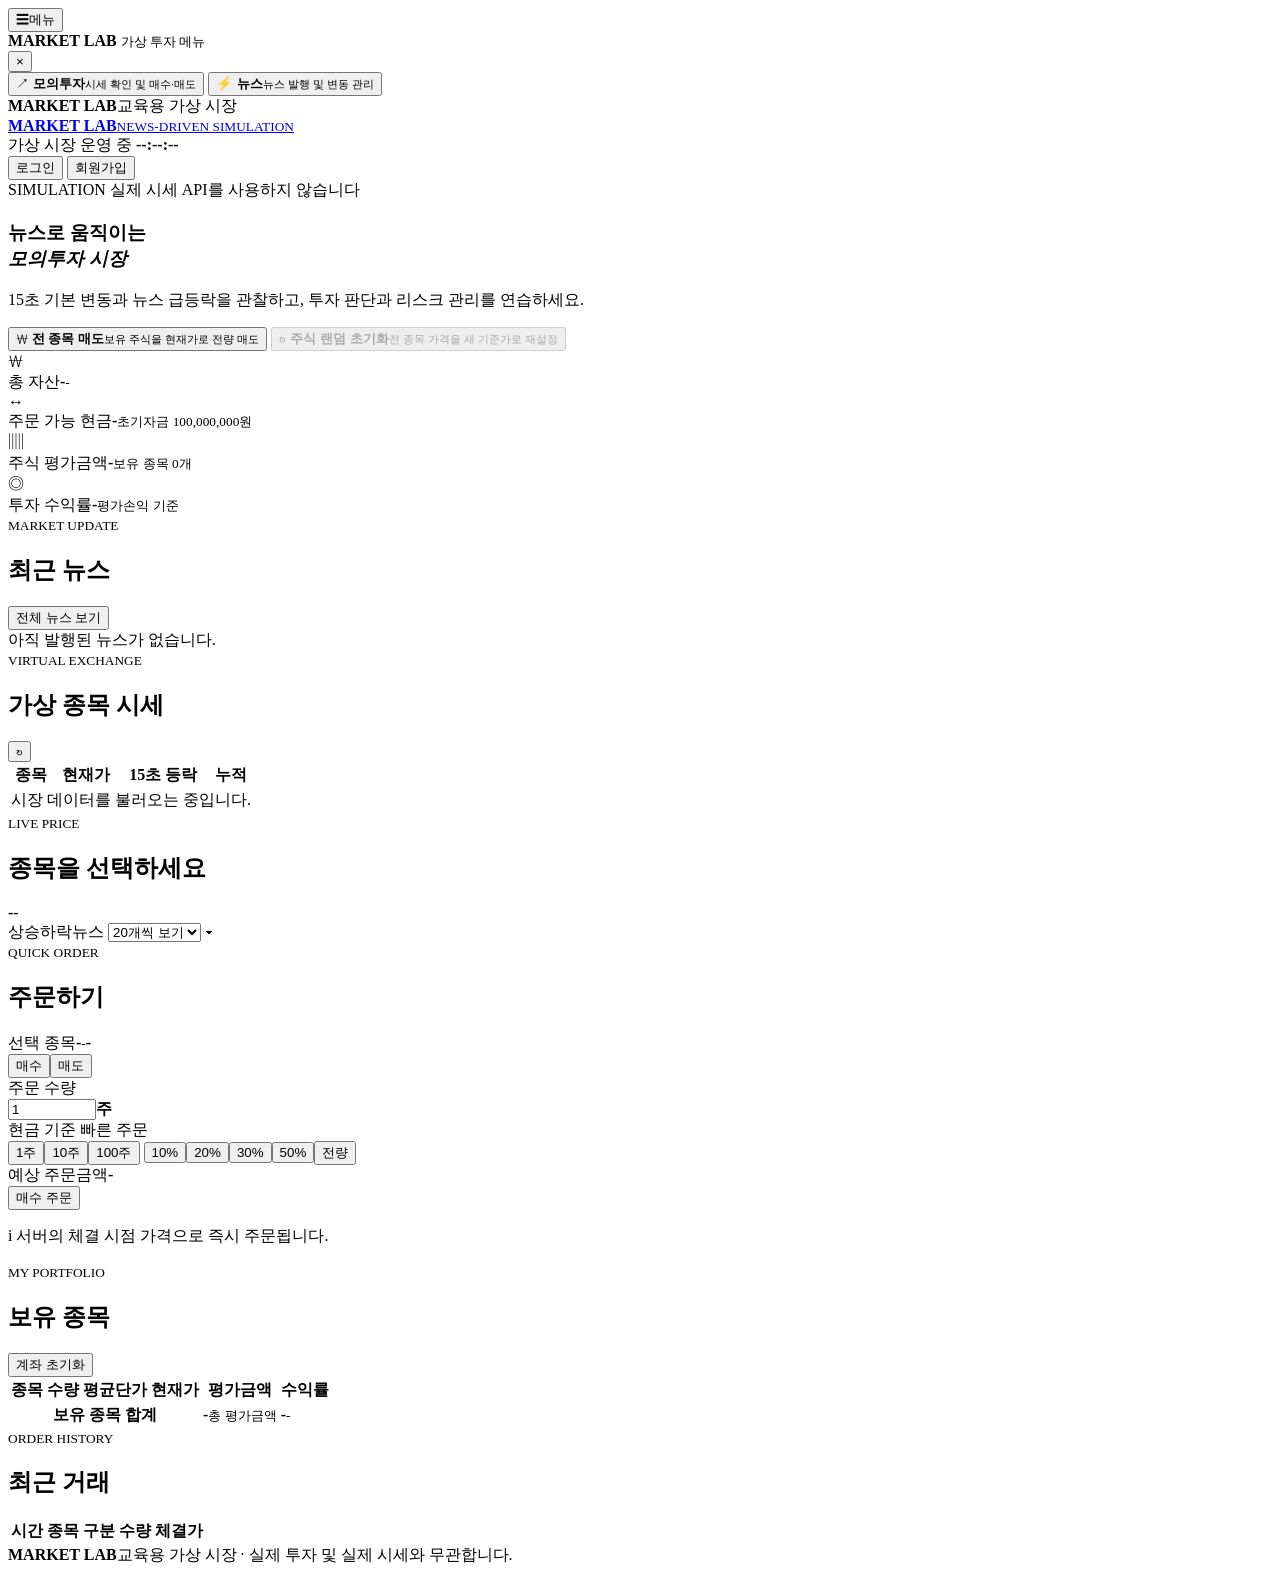
==== app/static/index.html @ 3f3c4f9c "Update market portfolio and Codespaces setup" ====
<!doctype html>
<html lang="ko">
<head>
  <meta charset="utf-8">
  <meta name="viewport" content="width=device-width, initial-scale=1">
  <meta name="description" content="뉴스 이벤트로 움직이는 교육용 모의투자">
  <title>MARKET LAB — 뉴스 기반 모의투자</title>
  <link rel="stylesheet" href="/styles.css?v=21">
</head>
<body>
  <header class="topbar">
    <div class="topbar-left">
      <div class="menu-wrap">
        <button id="menu-toggle" class="menu-toggle" type="button" aria-expanded="false" aria-controls="app-menu">
          <span class="menu-icon" aria-hidden="true">☰</span><span>메뉴</span>
        </button>
      </div>
      <div id="menu-backdrop" class="menu-backdrop" aria-hidden="true"></div>
      <aside id="app-menu" class="app-menu" aria-label="화면 메뉴" aria-hidden="true">
        <header class="drawer-head">
          <div>
            <strong>MARKET LAB</strong>
            <small>가상 투자 메뉴</small>
          </div>
          <button id="menu-close" class="menu-close" type="button" aria-label="메뉴 닫기">×</button>
        </header>
        <nav class="drawer-nav">
          <button class="menu-item active" type="button" data-view-target="trading">
            <span class="menu-item-icon" aria-hidden="true">↗</span>
            <span><strong>모의투자</strong><small>시세 확인 및 매수·매도</small></span>
          </button>
          <button class="menu-item" type="button" data-view-target="news">
            <span class="menu-item-icon" aria-hidden="true">⚡</span>
            <span><strong>뉴스</strong><small>뉴스 발행 및 변동 관리</small></span>
          </button>
        </nav>
        <div class="drawer-foot"><strong>MARKET LAB</strong><span>교육용 가상 시장</span></div>
      </aside>
      <a class="brand" href="#trading" aria-label="Market Lab 모의투자 홈">
        <span class="brand-mark" aria-hidden="true"><i></i><i></i><i></i></span>
        <span><strong>MARKET LAB</strong><small>NEWS-DRIVEN SIMULATION</small></span>
      </a>
    </div>
    <div class="topbar-center">
      <span class="market-dot"></span>
      <span>가상 시장 운영 중</span>
      <b id="topbar-time">--:--:--</b>
    </div>
    <div class="topbar-user">
      <div id="auth-actions" class="auth-actions">
        <button id="login-open" type="button">로그인</button>
        <button id="register-open" class="signup" type="button">회원가입</button>
      </div>
      <div id="member-actions" class="member-actions" hidden>
        <div id="header-avatar" class="avatar">S</div>
        <span id="header-user"></span>
        <button id="logout" type="button">로그아웃</button>
      </div>
    </div>
  </header>

  <main class="shell">
    <div id="toast" class="toast" role="status" aria-live="polite" hidden></div>
    <div id="auth-backdrop" class="auth-backdrop" aria-hidden="true" hidden></div>
    <section id="auth-modal" class="auth-modal" role="dialog" aria-modal="true" aria-labelledby="auth-title" hidden>
      <button id="auth-close" class="auth-close" type="button" aria-label="회원 창 닫기">×</button>
      <small>MARKET MEMBER</small>
      <h2 id="auth-title">로그인</h2>
      <p id="auth-description">내 계좌와 거래 내역을 불러옵니다.</p>
      <form id="auth-form">
        <label class="field"><span>아이디</span><input id="auth-username" type="text" minlength="2" maxlength="20" autocomplete="username" placeholder="한글·영문·숫자 2~20자" required></label>
        <label class="field"><span>비밀번호</span><input id="auth-password" type="password" minlength="4" maxlength="64" autocomplete="current-password" placeholder="4자 이상" required></label>
        <label id="auth-confirm-field" class="field" hidden><span>비밀번호 확인</span><input id="auth-password-confirm" type="password" minlength="4" maxlength="64" autocomplete="new-password" placeholder="비밀번호를 다시 입력" required></label>
        <p id="auth-error" class="auth-error" role="alert" hidden></p>
        <button id="auth-submit" class="auth-submit" type="submit">로그인</button>
      </form>
      <p class="auth-switch"><span id="auth-switch-copy">계정이 없으신가요?</span><button id="auth-switch" type="button">회원가입</button></p>
    </section>
    <div id="random-news-backdrop" class="random-news-backdrop" aria-hidden="true" hidden></div>
    <aside id="random-news-popup" class="random-news-popup" role="dialog" aria-modal="true" aria-labelledby="random-news-title" hidden>
      <button id="random-news-close" type="button" aria-label="뉴스 팝업 닫기">×</button>
      <div class="news-popup-meta">
        <span id="random-news-stock"></span>
        <time id="random-news-time"></time>
        <b id="random-news-status"></b>
      </div>
      <h3 id="random-news-title"></h3>
      <p id="random-news-content"></p>
      <div class="news-popup-impact">
        <span>뉴스 영향률</span>
        <strong id="random-news-impact"></strong>
      </div>
    </aside>

    <section id="view-trading" class="app-view" data-view="trading">
      <section class="hero">
        <div>
          <div class="eyebrow"><span>SIMULATION</span> 실제 시세 API를 사용하지 않습니다</div>
          <h1>뉴스로 움직이는<br><em>모의투자 시장</em></h1>
          <p>15초 기본 변동과 뉴스 급등락을 관찰하고, 투자 판단과 리스크 관리를 연습하세요.</p>
        </div>
        <div class="market-actions" aria-label="시장 빠른 작업">
          <button id="sell-all" class="market-action sell-all" type="button">
            <span class="market-action-icon" aria-hidden="true">₩</span>
            <span><strong>전 종목 매도</strong><small>보유 주식을 현재가로 전량 매도</small></span>
          </button>
          <button id="randomize-market" class="market-action randomize" type="button" disabled title="전 종목 매도 후 사용할 수 있습니다">
            <span class="market-action-icon" aria-hidden="true">↻</span>
            <span><strong>주식 랜덤 초기화</strong><small>전 종목 가격을 새 기준가로 재설정</small></span>
          </button>
        </div>
      </section>

    <section class="account-grid" aria-label="계좌 요약">
      <article><div class="stat-icon navy">₩</div><div><span>총 자산</span><strong id="total-assets">-</strong><small id="total-profit">-</small></div></article>
      <article><div class="stat-icon blue">↔</div><div><span>주문 가능 현금</span><strong id="cash">-</strong><small>초기자금 100,000,000원</small></div></article>
      <article><div class="stat-icon mint">▥</div><div><span>주식 평가금액</span><strong id="stock-value">-</strong><small id="position-count">보유 종목 0개</small></div></article>
      <article><div class="stat-icon orange">◎</div><div><span>투자 수익률</span><strong id="return-rate">-</strong><small>평가손익 기준</small></div></article>
    </section>

    <section class="panel recent-news-panel" aria-labelledby="recent-news-heading">
      <header class="panel-head">
        <div><small>MARKET UPDATE</small><h2 id="recent-news-heading">최근 뉴스</h2></div>
        <button id="recent-news-more" class="text-button" type="button">전체 뉴스 보기</button>
      </header>
      <div id="recent-news-list" class="recent-news-list"><div class="recent-news-empty">아직 발행된 뉴스가 없습니다.</div></div>
    </section>

    <section class="trading-grid">
      <article class="panel quotes-panel">
        <header class="panel-head">
          <div><small>VIRTUAL EXCHANGE</small><h2>가상 종목 시세</h2></div>
          <button id="refresh" class="icon-button" type="button" title="새로고침" aria-label="시세 새로고침">↻</button>
        </header>
        <div class="table-scroll">
          <table class="data-table quotes-table">
            <thead><tr><th>종목</th><th>현재가</th><th>15초 등락</th><th>누적</th></tr></thead>
            <tbody id="stock-list"><tr><td colspan="4" class="empty">시장 데이터를 불러오는 중입니다.</td></tr></tbody>
          </table>
        </div>
      </article>

      <article class="panel chart-panel">
        <header class="panel-head chart-head">
          <div><small>LIVE PRICE</small><h2 id="chart-title">종목을 선택하세요</h2></div>
          <div class="live-price"><strong id="live-price">-</strong><span id="live-change">-</span></div>
        </header>
        <div id="price-chart" class="price-chart" aria-label="선택 종목 가격 차트"></div>
        <div class="chart-legend">
          <span><i class="candle up"></i>상승</span><span><i class="candle down"></i>하락</span><span><i class="news"></i>뉴스</span>
          <label class="chart-count-select" for="chart-point-limit">
            <select id="chart-point-limit" aria-label="차트 표시 개수">
              <option value="10">10개씩 보기</option>
              <option value="20" selected>20개씩 보기</option>
              <option value="30">30개씩 보기</option>
              <option value="60">60개씩 보기</option>
            </select>
            <span aria-hidden="true">▾</span>
          </label>
        </div>
      </article>

      <aside class="panel order-panel">
        <header class="panel-head"><div><small>QUICK ORDER</small><h2>주문하기</h2></div></header>
        <div class="selected-stock"><span>선택 종목</span><strong id="order-name">-</strong><small id="order-code">-</small><b id="order-price">-</b></div>
        <form id="order-form">
          <div class="side-toggle"><button type="button" class="active" data-side="buy">매수</button><button type="button" data-side="sell">매도</button></div>
          <label class="field"><span>주문 수량</span><div class="input-suffix"><input id="quantity" type="number" value="1" min="1" max="1000000" required><b>주</b></div></label>
          <div class="quick-order">
            <span id="quick-order-label">현금 기준 빠른 주문</span>
            <div class="quick-quantity">
              <button type="button" data-quantity="1">1주</button><button type="button" data-quantity="10">10주</button><button type="button" data-quantity="100">100주</button>
              <button type="button" data-ratio="0.1">10%</button><button type="button" data-ratio="0.2">20%</button><button type="button" data-ratio="0.3">30%</button><button type="button" data-ratio="0.5">50%</button><button type="button" data-ratio="1">전량</button>
            </div>
          </div>
          <div class="estimate"><span>예상 주문금액</span><strong id="estimate">-</strong></div>
          <button id="order-submit" class="primary-action buy" type="submit">매수 주문</button>
        </form>
        <p class="fine-print"><span>i</span> 서버의 체결 시점 가격으로 즉시 주문됩니다.</p>
      </aside>
    </section>

    <section class="content-grid portfolio-grid">
      <article class="panel">
        <header class="panel-head"><div><small>MY PORTFOLIO</small><h2>보유 종목</h2></div><button id="reset-account" class="text-button" type="button">계좌 초기화</button></header>
        <div class="table-scroll"><table class="data-table"><thead><tr><th>종목</th><th>수량</th><th>평균단가</th><th>현재가</th><th>평가금액</th><th>수익률</th></tr></thead><tbody id="positions"></tbody><tfoot><tr class="portfolio-total"><th colspan="4">보유 종목 합계</th><td><strong id="positions-total-value">-</strong><small>총 평가금액</small></td><td><strong id="positions-total-return">-</strong><small id="positions-total-profit">-</small></td></tr></tfoot></table></div>
      </article>
      <article class="panel">
        <header class="panel-head"><div><small>ORDER HISTORY</small><h2>최근 거래</h2></div></header>
        <div class="table-scroll"><table class="data-table"><thead><tr><th>시간</th><th>종목</th><th>구분</th><th>수량</th><th>체결가</th></tr></thead><tbody id="trades"></tbody></table></div>
      </article>
    </section>
    </section>

    <section id="view-news" class="app-view" data-view="news" hidden>
      <section class="hero view-hero">
        <div>
          <div class="eyebrow"><span>NEWS CONTROL</span> 뉴스 발행 1분 후 가격에 반영됩니다</div>
          <h1>시장에 영향을 주는<br><em>뉴스 이벤트</em></h1>
          <p>영향 종목과 방향을 선택해 뉴스를 발행하고, 최근 시장 뉴스를 확인하세요.</p>
        </div>
      </section>

      <section class="content-grid news-workspace">
        <article class="panel operator-panel">
          <header class="panel-head"><div><small>INSTRUCTOR CONTROL</small><h2>뉴스 이벤트 발행</h2></div><span class="operator-badge">운영자</span></header>
          <form id="news-form">
            <div class="form-grid three">
              <label class="field"><span>영향 종목</span><select id="news-ticker"><option value="">전체 시장</option></select></label>
              <label class="field"><span>뉴스 방향</span><select id="news-sentiment"><option value="positive">긍정 · 급등</option><option value="negative">부정 · 폭락</option></select></label>
              <label class="field"><span>영향률 (%)</span><input id="news-impact" type="number" min="15" max="25" step="0.1" placeholder="랜덤"></label>
            </div>
            <label class="field"><span>뉴스 제목</span><input id="news-title" type="text" maxlength="120" placeholder="예: 글로벌 기업과 대규모 공급 계약 체결" required></label>
            <label class="field"><span>뉴스 내용</span><textarea id="news-content" rows="3" maxlength="1000" placeholder="투자자가 판단할 수 있는 뉴스 내용을 입력하세요."></textarea></label>
            <div class="operator-actions">
              <label class="field admin-key"><span>운영자 키</span><input id="admin-key" type="password" maxlength="200" autocomplete="off" placeholder="서버 설정 시 입력"></label>
              <button id="news-submit" class="news-action" type="submit"><span>⚡</span> 뉴스 발행 예약</button>
            </div>
          </form>
        </article>

        <article class="panel news-panel">
          <header class="panel-head">
            <div><small>BREAKING NEWS</small><h2>시장 뉴스</h2></div>
            <span class="impact-badge">가격 영향 ±15~25%</span>
          </header>
          <div id="news-list" class="news-list"><div class="empty-block">아직 발행된 뉴스가 없습니다.</div></div>
        </article>
      </section>
    </section>
  </main>

  <footer><strong>MARKET LAB</strong><span>교육용 가상 시장 · 실제 투자 및 실제 시세와 무관합니다.</span></footer>
  <script type="module" src="/app.js?v=28"></script>
</body>
</html>
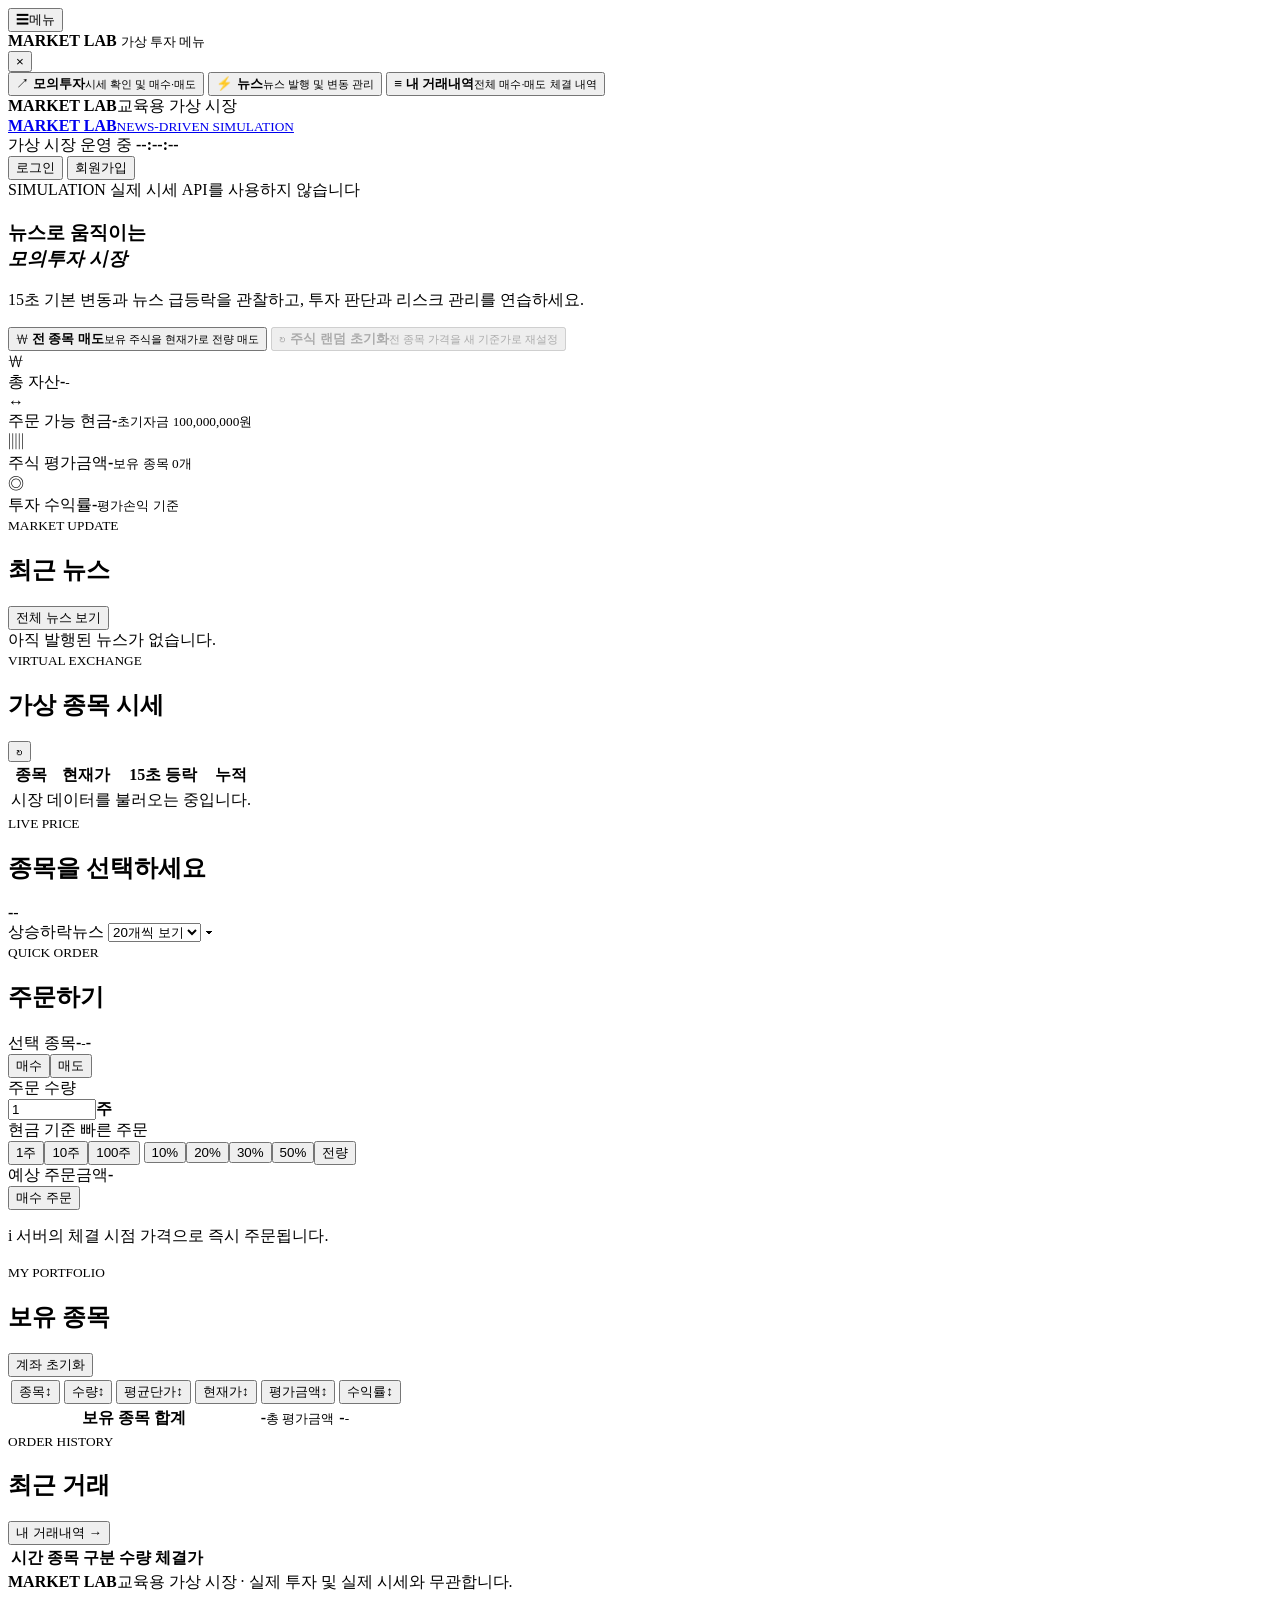
==== commit 404d385f: "Enhance market news and portfolio views" ====
--- a/app/static/index.html
+++ b/app/static/index.html
@@ -5,7 +5,7 @@
   <meta name="viewport" content="width=device-width, initial-scale=1">
   <meta name="description" content="뉴스 이벤트로 움직이는 교육용 모의투자">
   <title>MARKET LAB — 뉴스 기반 모의투자</title>
-  <link rel="stylesheet" href="/styles.css?v=21">
+  <link rel="stylesheet" href="/styles.css?v=24">
 </head>
 <body>
   <header class="topbar">
@@ -32,6 +32,10 @@
           <button class="menu-item" type="button" data-view-target="news">
             <span class="menu-item-icon" aria-hidden="true">⚡</span>
             <span><strong>뉴스</strong><small>뉴스 발행 및 변동 관리</small></span>
+          </button>
+          <button class="menu-item" type="button" data-view-target="trades">
+            <span class="menu-item-icon" aria-hidden="true">≡</span>
+            <span><strong>내 거래내역</strong><small>전체 매수·매도 체결 내역</small></span>
           </button>
         </nav>
         <div class="drawer-foot"><strong>MARKET LAB</strong><span>교육용 가상 시장</span></div>
@@ -183,10 +187,10 @@
     <section class="content-grid portfolio-grid">
       <article class="panel">
         <header class="panel-head"><div><small>MY PORTFOLIO</small><h2>보유 종목</h2></div><button id="reset-account" class="text-button" type="button">계좌 초기화</button></header>
-        <div class="table-scroll"><table class="data-table"><thead><tr><th>종목</th><th>수량</th><th>평균단가</th><th>현재가</th><th>평가금액</th><th>수익률</th></tr></thead><tbody id="positions"></tbody><tfoot><tr class="portfolio-total"><th colspan="4">보유 종목 합계</th><td><strong id="positions-total-value">-</strong><small>총 평가금액</small></td><td><strong id="positions-total-return">-</strong><small id="positions-total-profit">-</small></td></tr></tfoot></table></div>
+        <div class="table-scroll"><table id="positions-table" class="data-table"><thead><tr><th><button class="sort-button" type="button" data-sort-key="name">종목<span aria-hidden="true">↕</span></button></th><th><button class="sort-button" type="button" data-sort-key="quantity">수량<span aria-hidden="true">↕</span></button></th><th><button class="sort-button" type="button" data-sort-key="avg_price">평균단가<span aria-hidden="true">↕</span></button></th><th><button class="sort-button" type="button" data-sort-key="price">현재가<span aria-hidden="true">↕</span></button></th><th><button class="sort-button" type="button" data-sort-key="market_value">평가금액<span aria-hidden="true">↕</span></button></th><th><button class="sort-button" type="button" data-sort-key="profit_pct">수익률<span aria-hidden="true">↕</span></button></th></tr></thead><tbody id="positions"></tbody><tfoot><tr class="portfolio-total"><th colspan="4">보유 종목 합계</th><td><strong id="positions-total-value">-</strong><small>총 평가금액</small></td><td><strong id="positions-total-return">-</strong><small id="positions-total-profit">-</small></td></tr></tfoot></table></div>
       </article>
       <article class="panel">
-        <header class="panel-head"><div><small>ORDER HISTORY</small><h2>최근 거래</h2></div></header>
+        <header class="panel-head"><div><small>ORDER HISTORY</small><h2>최근 거래</h2></div><button id="trade-history-more" class="history-link-button" type="button">내 거래내역 <span aria-hidden="true">→</span></button></header>
         <div class="table-scroll"><table class="data-table"><thead><tr><th>시간</th><th>종목</th><th>구분</th><th>수량</th><th>체결가</th></tr></thead><tbody id="trades"></tbody></table></div>
       </article>
     </section>
@@ -228,9 +232,36 @@
         </article>
       </section>
     </section>
+
+    <section id="view-trades" class="app-view" data-view="trades" hidden>
+      <section class="hero view-hero history-hero">
+        <div>
+          <div class="eyebrow"><span>ORDER HISTORY</span> 나의 투자 기록</div>
+          <h1>내 <em>거래내역</em></h1>
+          <p>지금까지 체결된 매수·매도 주문과 누적 거래금액을 한눈에 확인하세요.</p>
+        </div>
+      </section>
+      <section class="trade-summary-grid" aria-label="거래내역 요약">
+        <article><div class="stat-icon navy">#</div><div><span>전체 체결 건수</span><strong id="history-trade-count">0건</strong><small>매수·매도 전체</small></div></article>
+        <article><div class="stat-icon red">↗</div><div><span>누적 매수 금액</span><strong id="history-buy-total">₩0</strong><small id="history-buy-count">매수 0건</small></div></article>
+        <article><div class="stat-icon blue">↘</div><div><span>누적 매도 금액</span><strong id="history-sell-total">₩0</strong><small id="history-sell-count">매도 0건</small></div></article>
+      </section>
+      <section class="panel trade-history-panel">
+        <header class="panel-head">
+          <div><small>EXECUTION LOG</small><h2>전체 체결 내역</h2></div>
+          <span id="history-table-count" class="history-count-badge">총 0건</span>
+        </header>
+        <div class="table-scroll">
+          <table class="data-table trade-history-table">
+            <thead><tr><th>체결시간</th><th>구분</th><th>종목</th><th>종목코드</th><th>수량</th><th>체결가</th><th>거래금액</th></tr></thead>
+            <tbody id="trade-history"><tr><td colspan="7" class="empty">거래 내역이 없습니다.</td></tr></tbody>
+          </table>
+        </div>
+      </section>
+    </section>
   </main>
 
   <footer><strong>MARKET LAB</strong><span>교육용 가상 시장 · 실제 투자 및 실제 시세와 무관합니다.</span></footer>
-  <script type="module" src="/app.js?v=28"></script>
+  <script type="module" src="/app.js?v=32"></script>
 </body>
 </html>
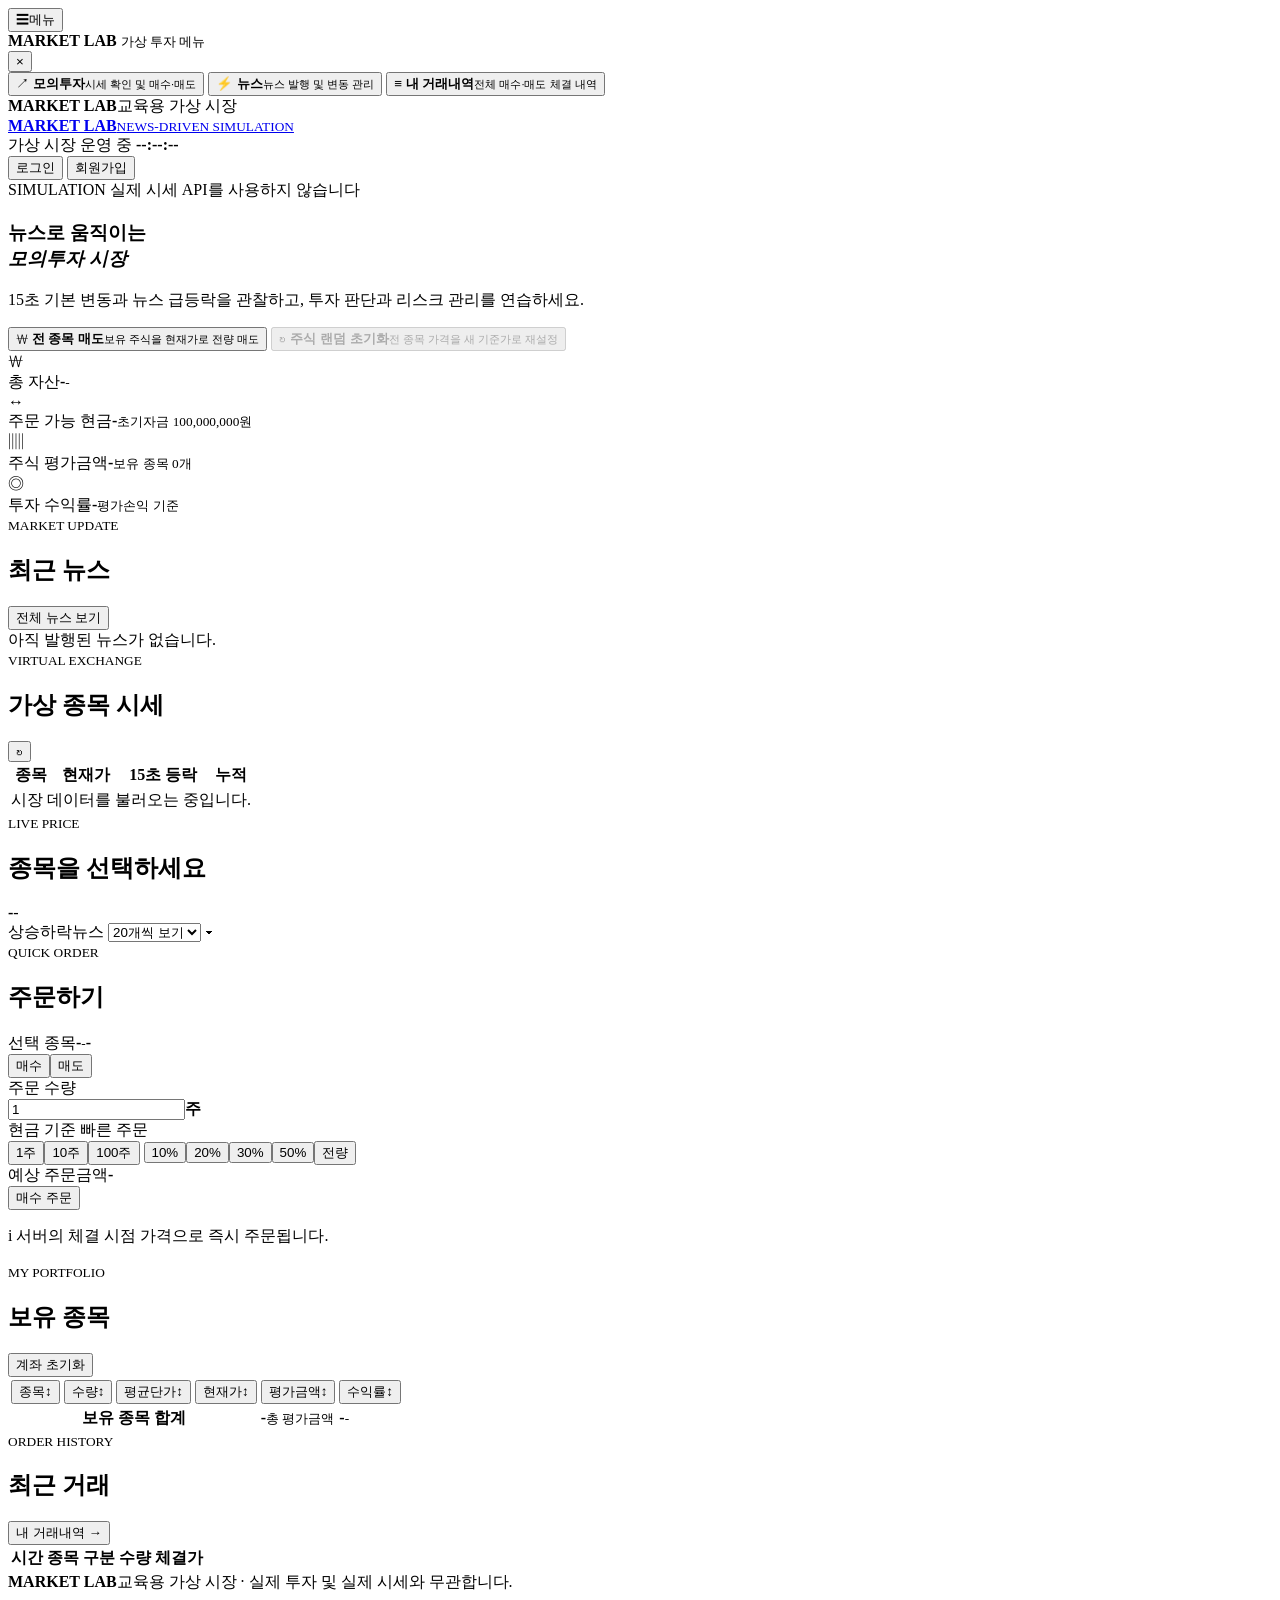
==== commit 083adf1d: "Replace Kakao with KB Financial Group" ====
--- a/app/static/index.html
+++ b/app/static/index.html
@@ -169,7 +169,7 @@
         <div class="selected-stock"><span>선택 종목</span><strong id="order-name">-</strong><small id="order-code">-</small><b id="order-price">-</b></div>
         <form id="order-form">
           <div class="side-toggle"><button type="button" class="active" data-side="buy">매수</button><button type="button" data-side="sell">매도</button></div>
-          <label class="field"><span>주문 수량</span><div class="input-suffix"><input id="quantity" type="number" value="1" min="1" max="1000000" required><b>주</b></div></label>
+          <label class="field"><span>주문 수량</span><div class="input-suffix"><input id="quantity" type="number" value="1" min="1" required><b>주</b></div></label>
           <div class="quick-order">
             <span id="quick-order-label">현금 기준 빠른 주문</span>
             <div class="quick-quantity">
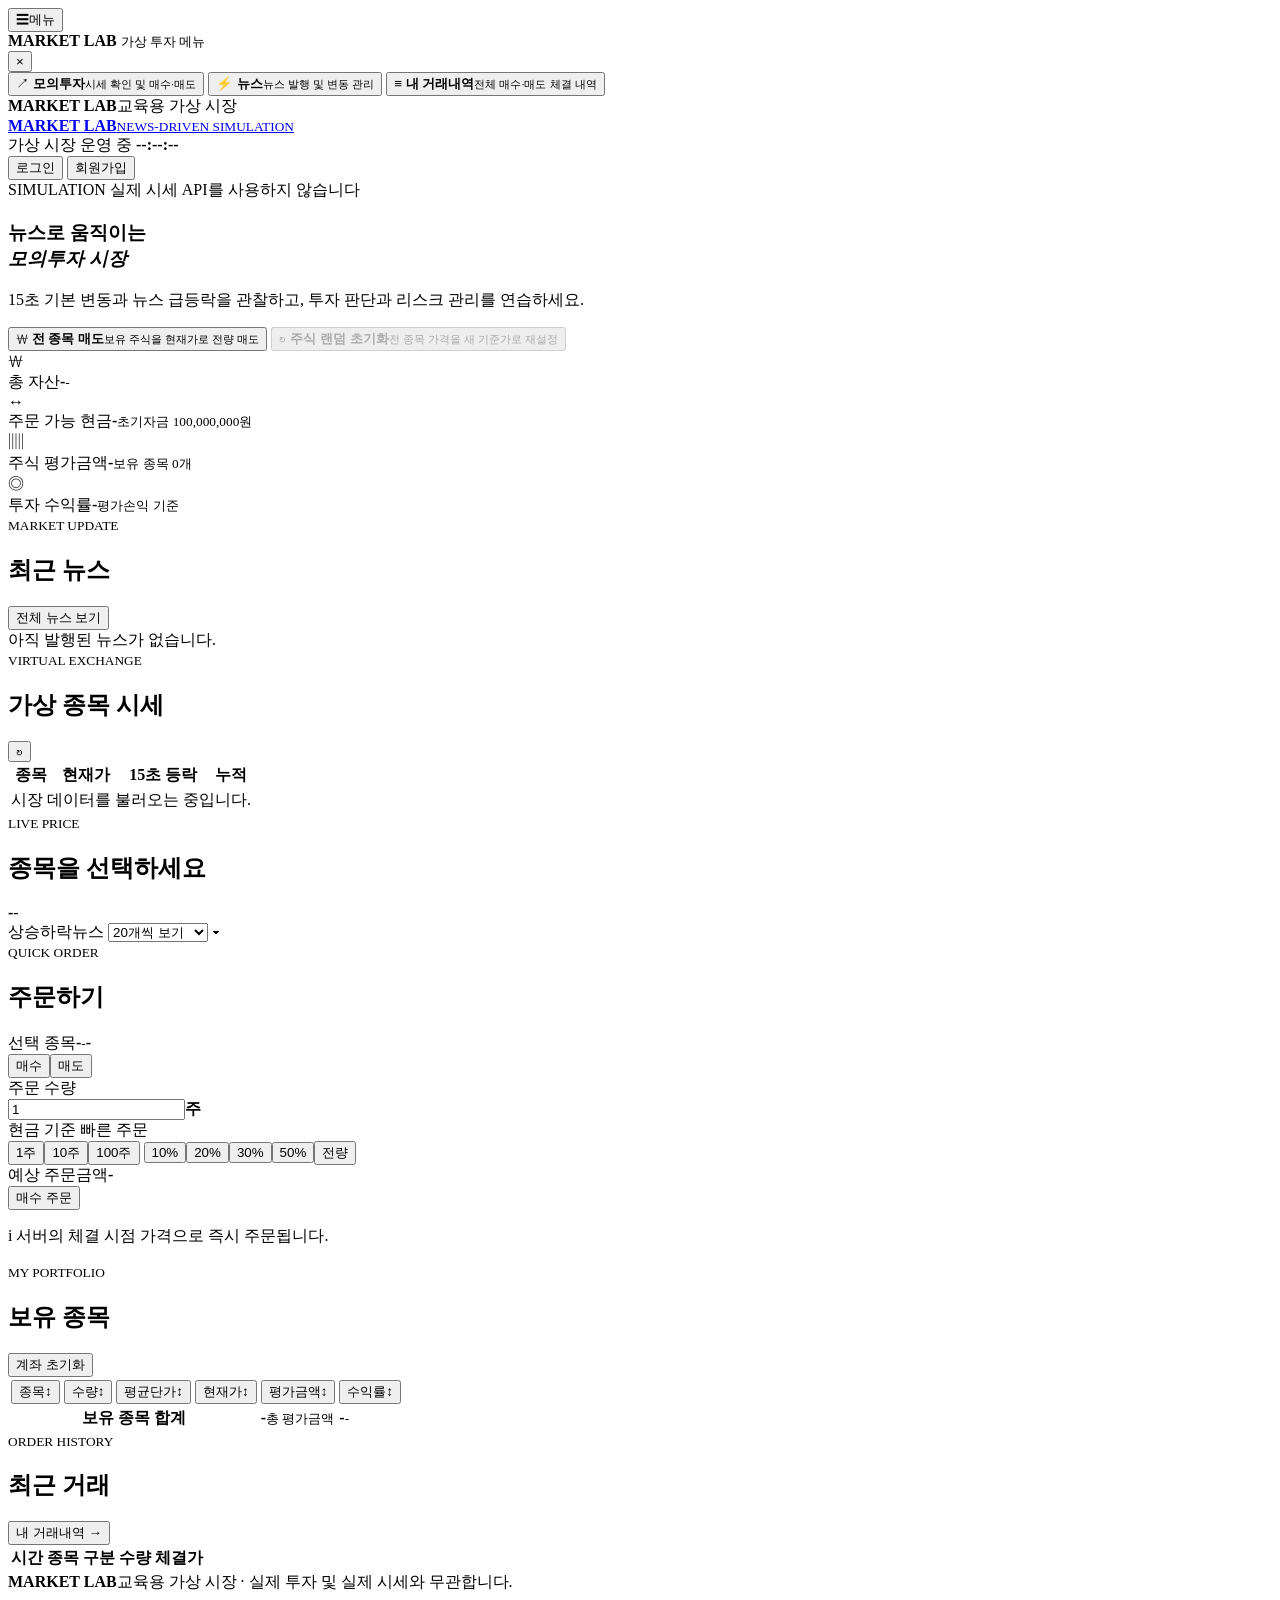
==== commit c8099ce4: "Add extended chart history ranges" ====
--- a/app/static/index.html
+++ b/app/static/index.html
@@ -5,7 +5,7 @@
   <meta name="viewport" content="width=device-width, initial-scale=1">
   <meta name="description" content="뉴스 이벤트로 움직이는 교육용 모의투자">
   <title>MARKET LAB — 뉴스 기반 모의투자</title>
-  <link rel="stylesheet" href="/styles.css?v=24">
+  <link rel="stylesheet" href="/styles.css?v=26">
 </head>
 <body>
   <header class="topbar">
@@ -158,6 +158,11 @@
               <option value="20" selected>20개씩 보기</option>
               <option value="30">30개씩 보기</option>
               <option value="60">60개씩 보기</option>
+              <option value="100">100개씩 보기</option>
+              <option value="200">200개씩 보기</option>
+              <option value="240">1시간 보기</option>
+              <option value="480">2시간 보기</option>
+              <option value="1200">5시간 보기</option>
             </select>
             <span aria-hidden="true">▾</span>
           </label>
@@ -262,6 +267,6 @@
   </main>
 
   <footer><strong>MARKET LAB</strong><span>교육용 가상 시장 · 실제 투자 및 실제 시세와 무관합니다.</span></footer>
-  <script type="module" src="/app.js?v=32"></script>
+  <script type="module" src="/app.js?v=34"></script>
 </body>
 </html>
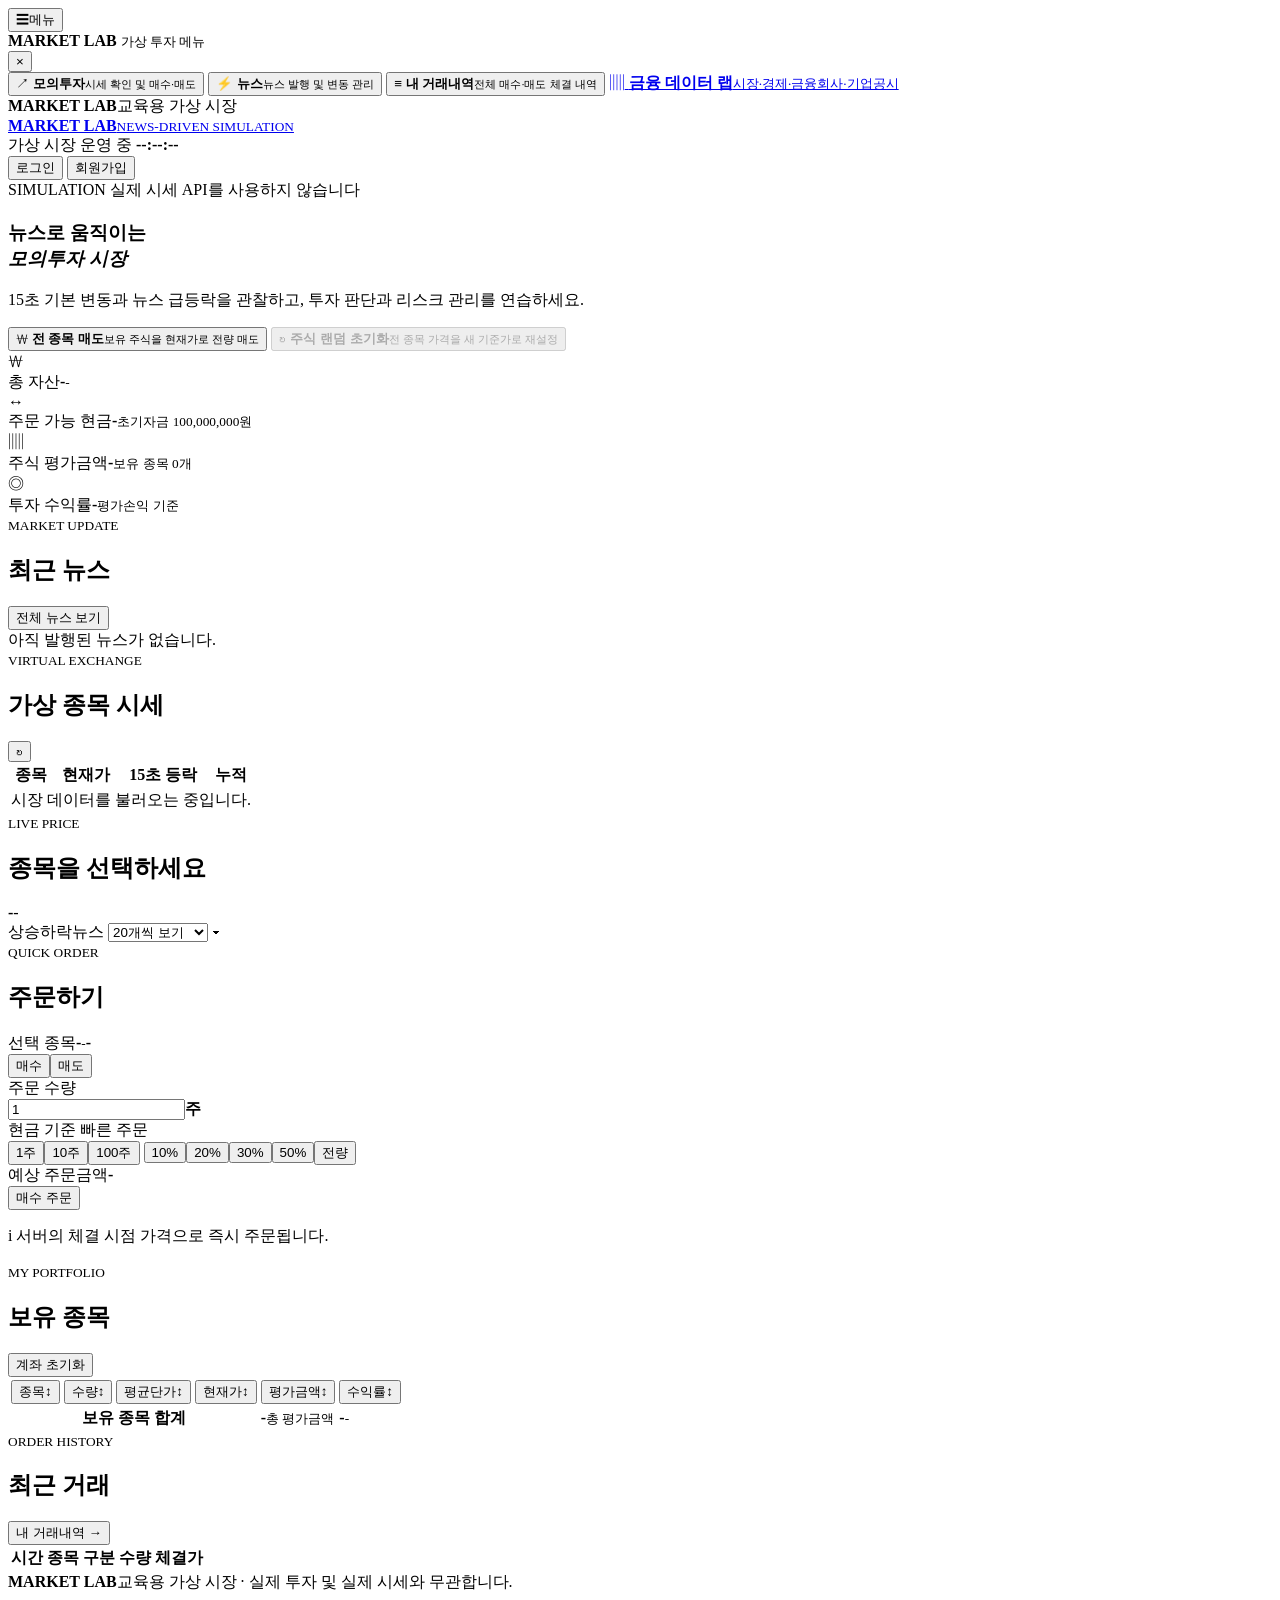
==== commit 98f60c1d: "Integrate finance data lab into market app" ====
--- a/app/static/index.html
+++ b/app/static/index.html
@@ -37,6 +37,10 @@
             <span class="menu-item-icon" aria-hidden="true">≡</span>
             <span><strong>내 거래내역</strong><small>전체 매수·매도 체결 내역</small></span>
           </button>
+          <a class="menu-item" href="/finance/krx">
+            <span class="menu-item-icon" aria-hidden="true">▥</span>
+            <span><strong>금융 데이터 랩</strong><small>시장·경제·금융회사·기업공시</small></span>
+          </a>
         </nav>
         <div class="drawer-foot"><strong>MARKET LAB</strong><span>교육용 가상 시장</span></div>
       </aside>
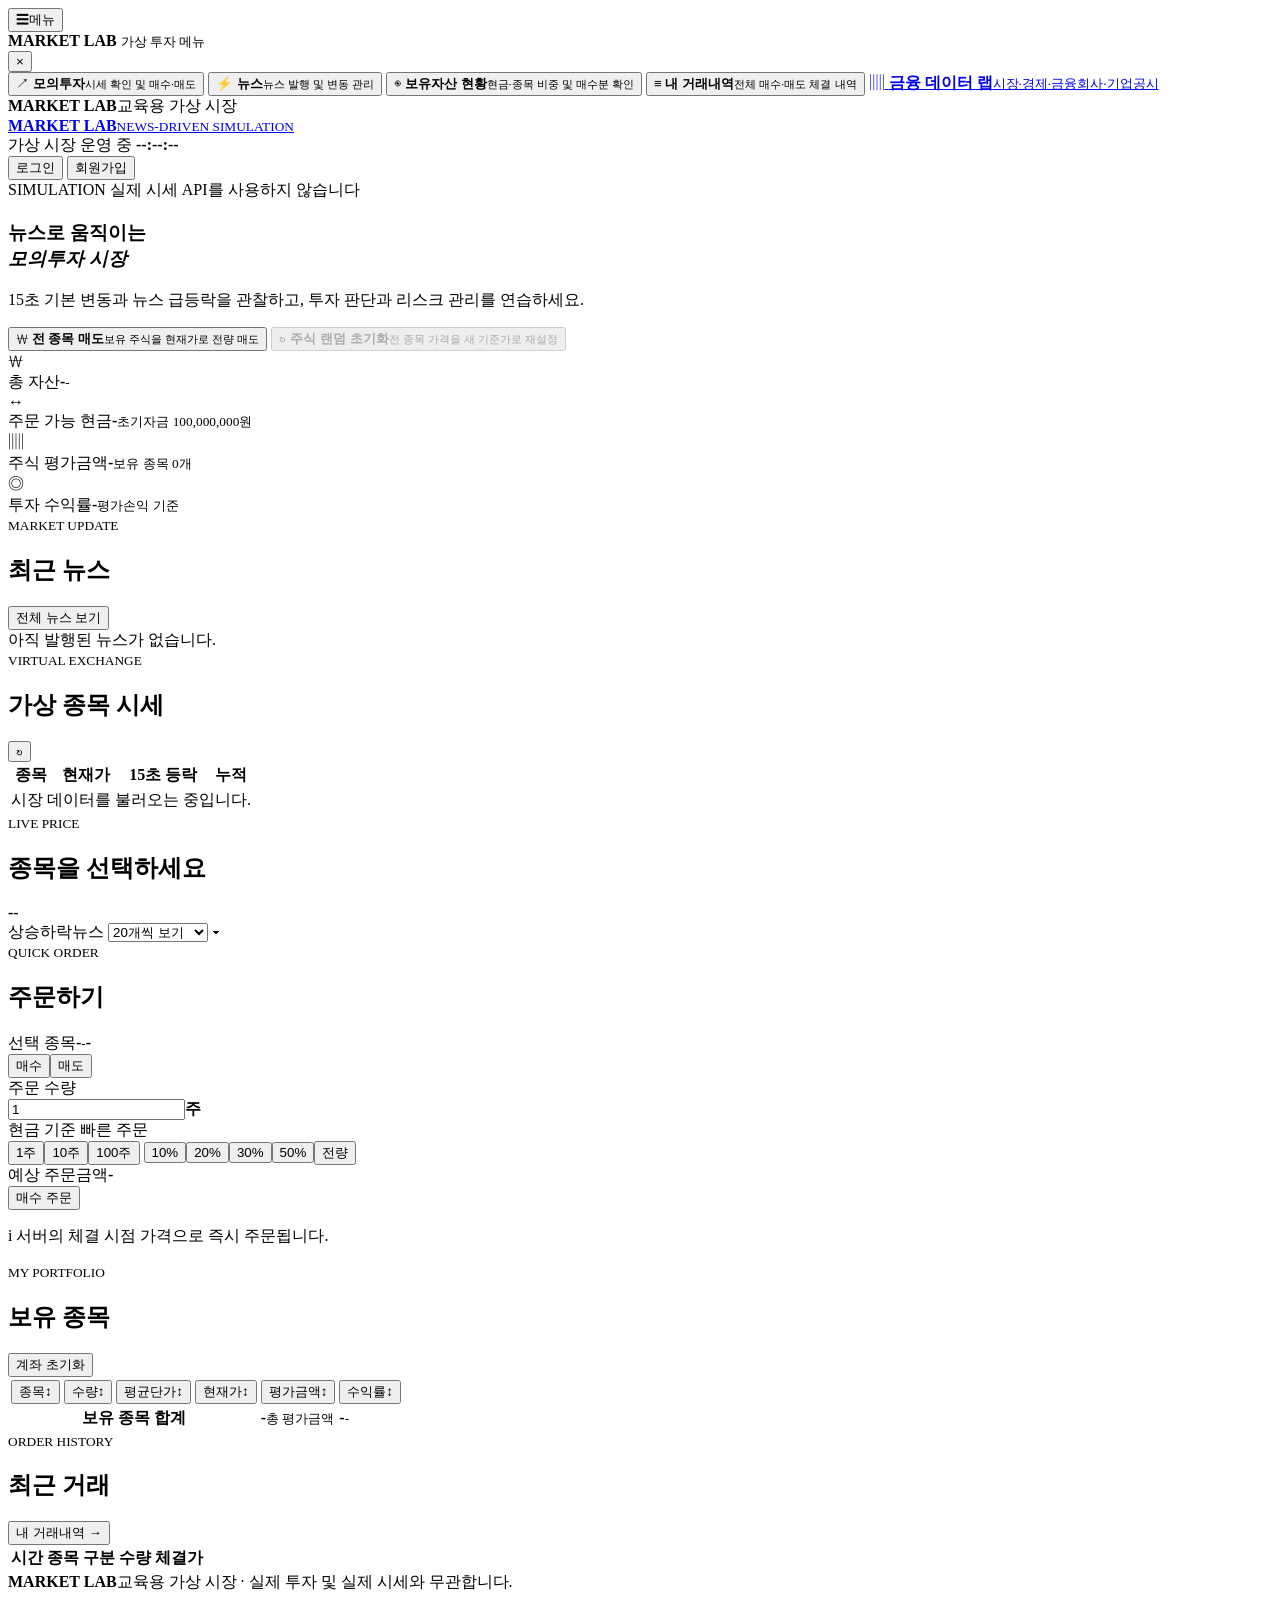
==== commit 9cc61ac3: "Add selectable cost basis and asset view" ====
--- a/app/static/index.html
+++ b/app/static/index.html
@@ -5,7 +5,7 @@
   <meta name="viewport" content="width=device-width, initial-scale=1">
   <meta name="description" content="뉴스 이벤트로 움직이는 교육용 모의투자">
   <title>MARKET LAB — 뉴스 기반 모의투자</title>
-  <link rel="stylesheet" href="/styles.css?v=26">
+  <link rel="stylesheet" href="/styles.css?v=28">
 </head>
 <body>
   <header class="topbar">
@@ -32,6 +32,10 @@
           <button class="menu-item" type="button" data-view-target="news">
             <span class="menu-item-icon" aria-hidden="true">⚡</span>
             <span><strong>뉴스</strong><small>뉴스 발행 및 변동 관리</small></span>
+          </button>
+          <button class="menu-item" type="button" data-view-target="assets">
+            <span class="menu-item-icon" aria-hidden="true">◉</span>
+            <span><strong>보유자산 현황</strong><small>현금·종목 비중 및 매수분 확인</small></span>
           </button>
           <button class="menu-item" type="button" data-view-target="trades">
             <span class="menu-item-icon" aria-hidden="true">≡</span>
@@ -178,6 +182,14 @@
         <div class="selected-stock"><span>선택 종목</span><strong id="order-name">-</strong><small id="order-code">-</small><b id="order-price">-</b></div>
         <form id="order-form">
           <div class="side-toggle"><button type="button" class="active" data-side="buy">매수</button><button type="button" data-side="sell">매도</button></div>
+          <div id="cost-method-picker" class="cost-method-picker" hidden>
+            <span>매수분 선택 방식</span>
+            <div class="cost-method-toggle" role="group" aria-label="매도 원가 계산 방식">
+              <button type="button" data-cost-method="fifo" title="가장 오래된 매수분부터 매도">FIFO</button>
+              <button type="button" data-cost-method="lifo" title="가장 최근 매수분부터 매도">LIFO</button>
+              <button type="button" class="active" data-cost-method="lofo" title="체결가가 가장 낮은 매수분부터 매도">LOFO</button>
+            </div>
+          </div>
           <label class="field"><span>주문 수량</span><div class="input-suffix"><input id="quantity" type="number" value="1" min="1" required><b>주</b></div></label>
           <div class="quick-order">
             <span id="quick-order-label">현금 기준 빠른 주문</span>
@@ -242,6 +254,37 @@
       </section>
     </section>
 
+    <section id="view-assets" class="app-view" data-view="assets" hidden>
+      <section class="hero view-hero assets-hero">
+        <div>
+          <div class="eyebrow"><span>PORTFOLIO</span> 현금과 보유 종목의 자산 구성</div>
+          <h1>나의 <em>보유자산 현황</em></h1>
+          <p>총자산에서 현금과 각 종목이 차지하는 비중을 확인하고, 보유 중인 매수 체결분을 살펴보세요.</p>
+        </div>
+      </section>
+
+      <section class="panel asset-allocation-panel">
+        <header class="panel-head">
+          <div><small>ASSET ALLOCATION</small><h2>자산 구성</h2></div>
+          <span id="asset-allocation-count" class="history-count-badge">현금 + 0종목</span>
+        </header>
+        <div class="asset-allocation-layout">
+          <div id="asset-chart" class="asset-chart" role="img" aria-label="자산 구성 파이그래프"></div>
+          <div id="asset-legend" class="asset-legend"></div>
+        </div>
+      </section>
+
+      <section class="panel asset-holdings-panel">
+        <header class="panel-head">
+          <div><small>HOLDINGS BREAKDOWN</small><h2>종목별 평가금액</h2></div>
+          <span class="asset-detail-hint">종목을 누르면 매수 체결분이 펼쳐집니다</span>
+        </header>
+        <div id="asset-position-list" class="asset-position-list">
+          <div class="asset-empty">보유 중인 종목이 없습니다.</div>
+        </div>
+      </section>
+    </section>
+
     <section id="view-trades" class="app-view" data-view="trades" hidden>
       <section class="hero view-hero history-hero">
         <div>
@@ -254,6 +297,7 @@
         <article><div class="stat-icon navy">#</div><div><span>전체 체결 건수</span><strong id="history-trade-count">0건</strong><small>매수·매도 전체</small></div></article>
         <article><div class="stat-icon red">↗</div><div><span>누적 매수 금액</span><strong id="history-buy-total">₩0</strong><small id="history-buy-count">매수 0건</small></div></article>
         <article><div class="stat-icon blue">↘</div><div><span>누적 매도 금액</span><strong id="history-sell-total">₩0</strong><small id="history-sell-count">매도 0건</small></div></article>
+        <article><div class="stat-icon mint">±</div><div><span>누적 실현손익</span><strong id="history-realized-profit">₩0</strong><small>선택 원가방식 기준</small></div></article>
       </section>
       <section class="panel trade-history-panel">
         <header class="panel-head">
@@ -262,8 +306,8 @@
         </header>
         <div class="table-scroll">
           <table class="data-table trade-history-table">
-            <thead><tr><th>체결시간</th><th>구분</th><th>종목</th><th>종목코드</th><th>수량</th><th>체결가</th><th>거래금액</th></tr></thead>
-            <tbody id="trade-history"><tr><td colspan="7" class="empty">거래 내역이 없습니다.</td></tr></tbody>
+            <thead><tr><th>체결시간</th><th>구분</th><th>종목</th><th>종목코드</th><th>수량</th><th>체결가</th><th>거래금액</th><th>원가방식</th><th>실현손익</th></tr></thead>
+            <tbody id="trade-history"><tr><td colspan="9" class="empty">거래 내역이 없습니다.</td></tr></tbody>
           </table>
         </div>
       </section>
@@ -271,6 +315,6 @@
   </main>
 
   <footer><strong>MARKET LAB</strong><span>교육용 가상 시장 · 실제 투자 및 실제 시세와 무관합니다.</span></footer>
-  <script type="module" src="/app.js?v=34"></script>
+  <script type="module" src="/app.js?v=36"></script>
 </body>
 </html>
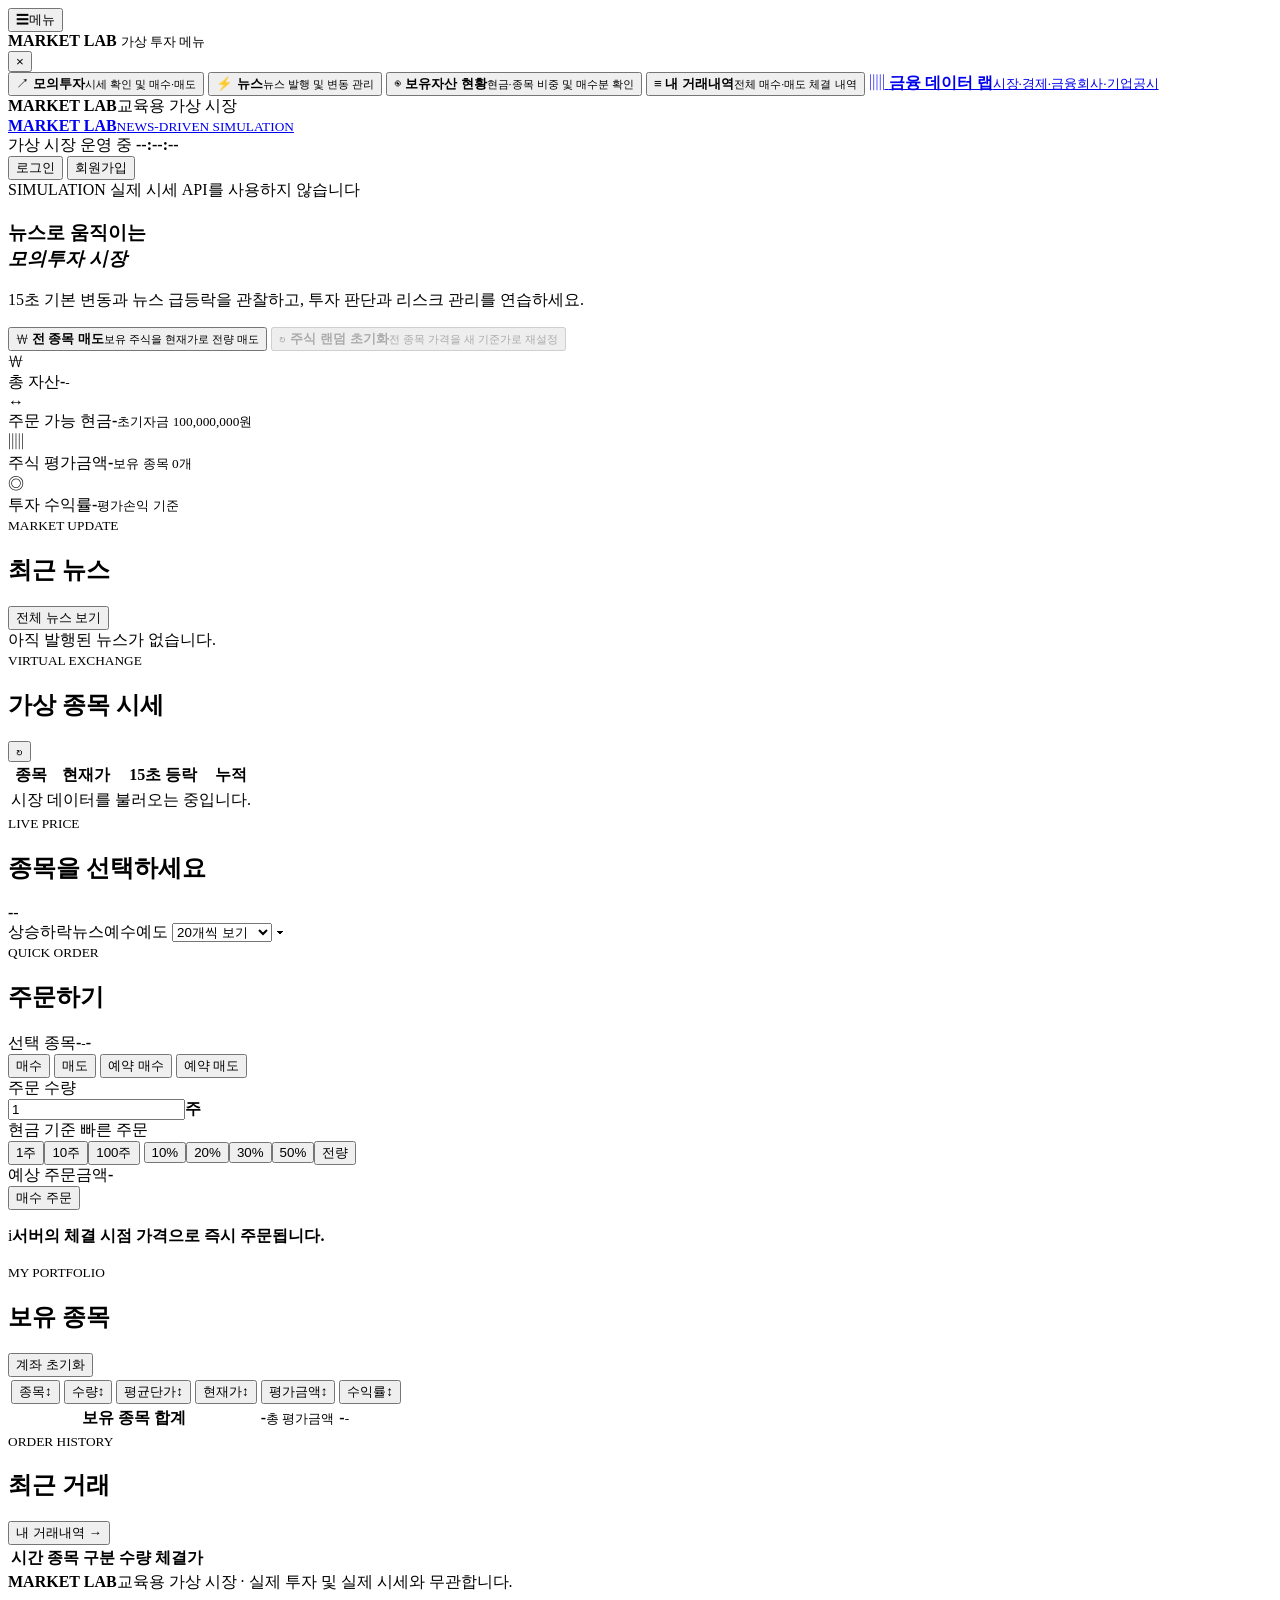
==== commit baf10cca: "Add reserved stock orders" ====
--- a/app/static/index.html
+++ b/app/static/index.html
@@ -5,7 +5,7 @@
   <meta name="viewport" content="width=device-width, initial-scale=1">
   <meta name="description" content="뉴스 이벤트로 움직이는 교육용 모의투자">
   <title>MARKET LAB — 뉴스 기반 모의투자</title>
-  <link rel="stylesheet" href="/styles.css?v=28">
+  <link rel="stylesheet" href="/styles.css?v=30">
 </head>
 <body>
   <header class="topbar">
@@ -125,7 +125,7 @@
 
     <section class="account-grid" aria-label="계좌 요약">
       <article><div class="stat-icon navy">₩</div><div><span>총 자산</span><strong id="total-assets">-</strong><small id="total-profit">-</small></div></article>
-      <article><div class="stat-icon blue">↔</div><div><span>주문 가능 현금</span><strong id="cash">-</strong><small>초기자금 100,000,000원</small></div></article>
+      <article><div class="stat-icon blue">↔</div><div><span>주문 가능 현금</span><strong id="cash">-</strong><small id="cash-detail">초기자금 100,000,000원</small></div></article>
       <article><div class="stat-icon mint">▥</div><div><span>주식 평가금액</span><strong id="stock-value">-</strong><small id="position-count">보유 종목 0개</small></div></article>
       <article><div class="stat-icon orange">◎</div><div><span>투자 수익률</span><strong id="return-rate">-</strong><small>평가손익 기준</small></div></article>
     </section>
@@ -159,7 +159,7 @@
         </header>
         <div id="price-chart" class="price-chart" aria-label="선택 종목 가격 차트"></div>
         <div class="chart-legend">
-          <span><i class="candle up"></i>상승</span><span><i class="candle down"></i>하락</span><span><i class="news"></i>뉴스</span>
+          <span><i class="candle up"></i>상승</span><span><i class="candle down"></i>하락</span><span><i class="news"></i>뉴스</span><span><i class="reservation buy"></i>예수</span><span><i class="reservation sell"></i>예도</span>
           <label class="chart-count-select" for="chart-point-limit">
             <select id="chart-point-limit" aria-label="차트 표시 개수">
               <option value="10">10개씩 보기</option>
@@ -181,7 +181,12 @@
         <header class="panel-head"><div><small>QUICK ORDER</small><h2>주문하기</h2></div></header>
         <div class="selected-stock"><span>선택 종목</span><strong id="order-name">-</strong><small id="order-code">-</small><b id="order-price">-</b></div>
         <form id="order-form">
-          <div class="side-toggle"><button type="button" class="active" data-side="buy">매수</button><button type="button" data-side="sell">매도</button></div>
+          <div class="order-mode-toggle" role="tablist" aria-label="주문 방식">
+            <button type="button" class="active buy" data-order-mode="buy" role="tab" aria-selected="true">매수</button>
+            <button type="button" class="sell" data-order-mode="sell" role="tab" aria-selected="false">매도</button>
+            <button type="button" class="buy" data-order-mode="reserved-buy" role="tab" aria-selected="false">예약 매수</button>
+            <button type="button" class="sell" data-order-mode="reserved-sell" role="tab" aria-selected="false">예약 매도</button>
+          </div>
           <div id="cost-method-picker" class="cost-method-picker" hidden>
             <span>매수분 선택 방식</span>
             <div class="cost-method-toggle" role="group" aria-label="매도 원가 계산 방식">
@@ -190,7 +195,7 @@
               <button type="button" class="active" data-cost-method="lofo" title="체결가가 가장 낮은 매수분부터 매도">LOFO</button>
             </div>
           </div>
-          <label class="field"><span>주문 수량</span><div class="input-suffix"><input id="quantity" type="number" value="1" min="1" required><b>주</b></div></label>
+          <label class="field quantity-field"><span>주문 수량</span><div class="input-suffix"><input id="quantity" type="number" value="1" min="1" required><b>주</b></div></label>
           <div class="quick-order">
             <span id="quick-order-label">현금 기준 빠른 주문</span>
             <div class="quick-quantity">
@@ -198,10 +203,15 @@
               <button type="button" data-ratio="0.1">10%</button><button type="button" data-ratio="0.2">20%</button><button type="button" data-ratio="0.3">30%</button><button type="button" data-ratio="0.5">50%</button><button type="button" data-ratio="1">전량</button>
             </div>
           </div>
+          <label class="field reservation-price-field" hidden><span id="reservation-price-label">예약 매수가</span><div class="input-suffix"><input id="reservation-price" type="number" min="1000" step="10" inputmode="numeric" placeholder="목표 가격"><b>원</b></div></label>
           <div class="estimate"><span>예상 주문금액</span><strong id="estimate">-</strong></div>
           <button id="order-submit" class="primary-action buy" type="submit">매수 주문</button>
         </form>
-        <p class="fine-print"><span>i</span> 서버의 체결 시점 가격으로 즉시 주문됩니다.</p>
+        <p class="fine-print"><span>i</span><b id="order-guide">서버의 체결 시점 가격으로 즉시 주문됩니다.</b></p>
+        <section class="reserved-order-section" aria-labelledby="reserved-order-title" hidden>
+          <header><strong id="reserved-order-title">예약 대기</strong><span id="reserved-order-count">0건</span></header>
+          <div id="reserved-order-list" class="reserved-order-list"><p>대기 중인 예약 주문이 없습니다.</p></div>
+        </section>
       </aside>
     </section>
 
@@ -315,6 +325,6 @@
   </main>
 
   <footer><strong>MARKET LAB</strong><span>교육용 가상 시장 · 실제 투자 및 실제 시세와 무관합니다.</span></footer>
-  <script type="module" src="/app.js?v=36"></script>
+  <script type="module" src="/app.js?v=39"></script>
 </body>
 </html>
